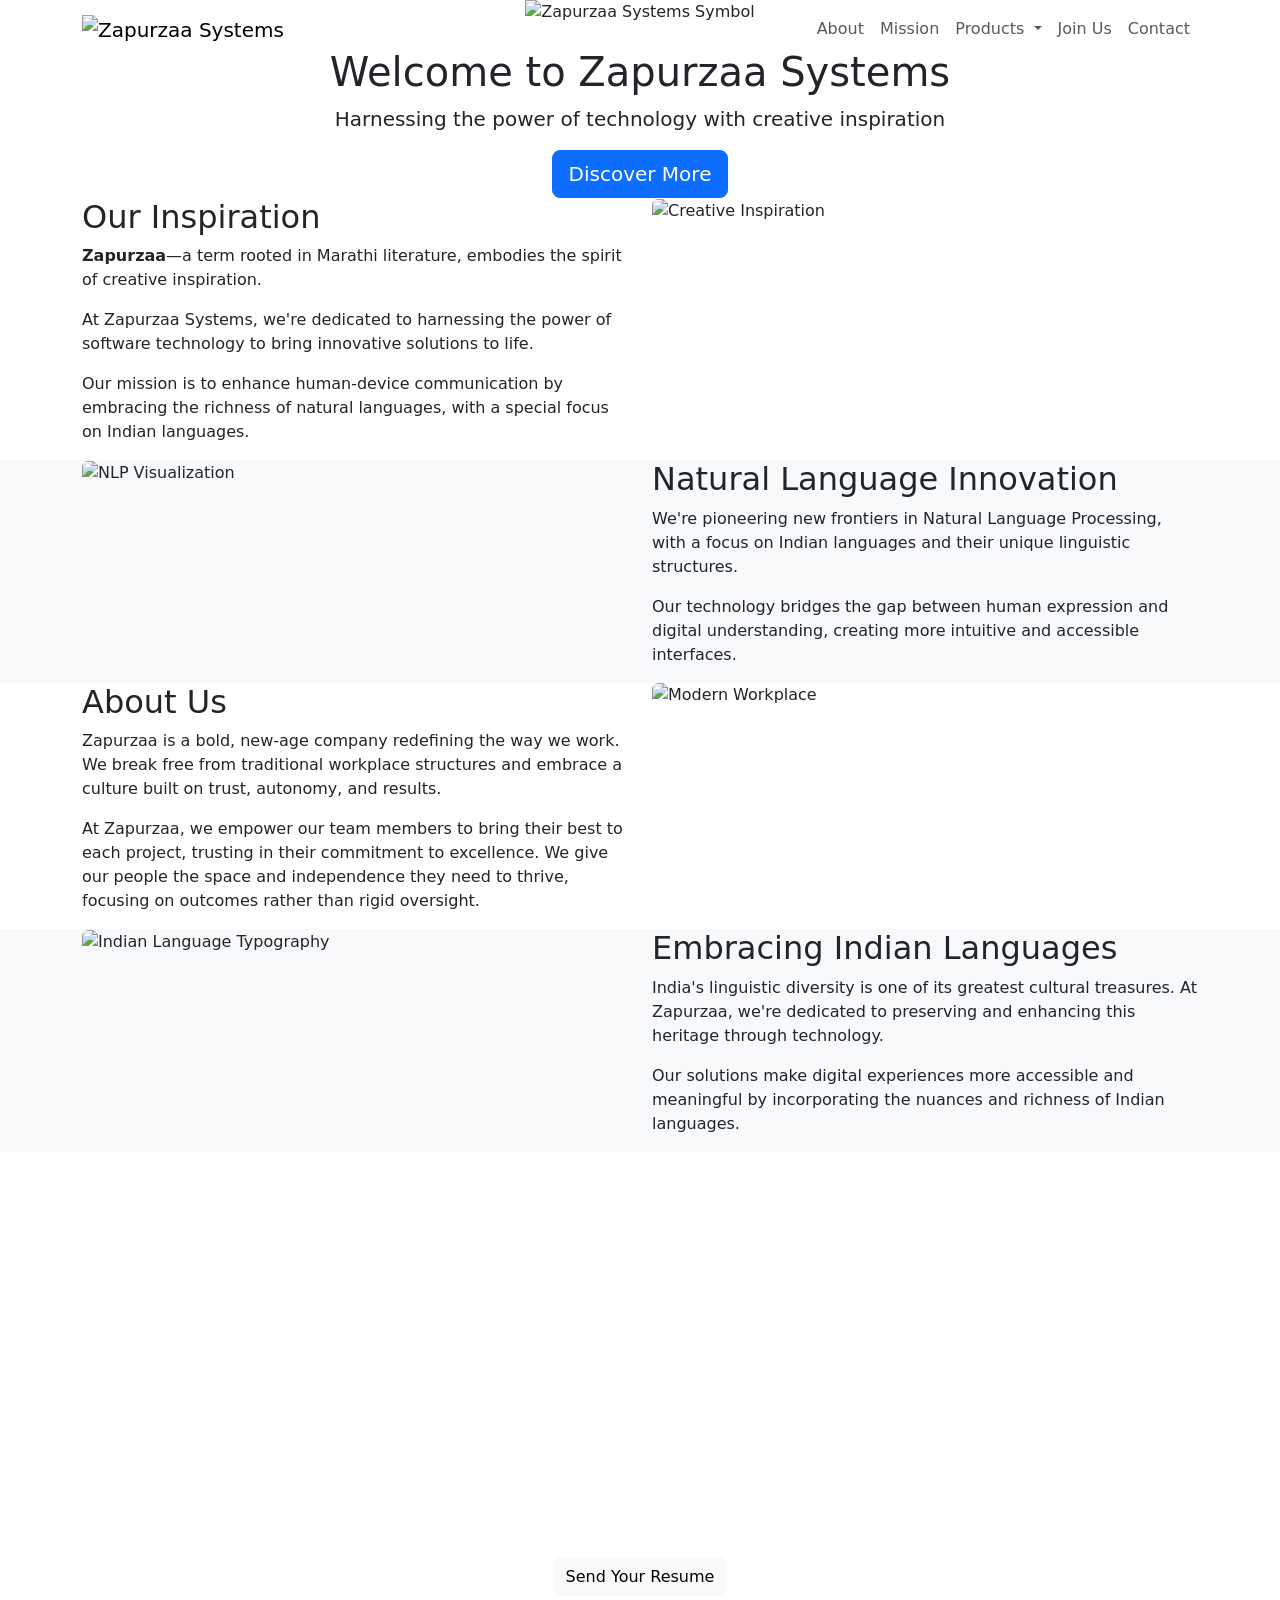
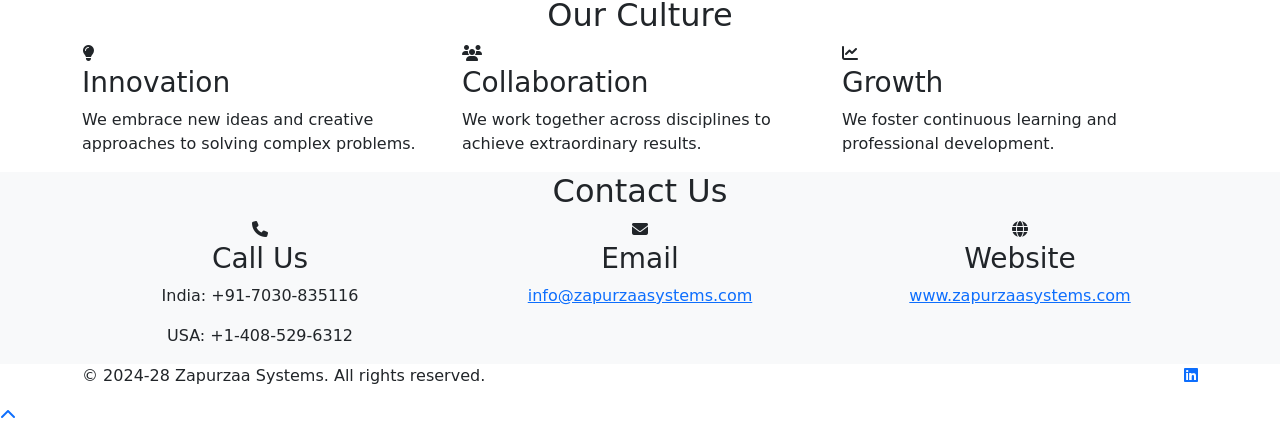
==== ionos-static/index.html @ bf0037e6 "Add Ionos static site: ionos-static/index.html" ====
<!DOCTYPE html>
<html lang="en">
<head>
    <meta charset="UTF-8">
    <meta name="viewport" content="width=device-width, initial-scale=1.0">
    
    <!-- Primary Meta Tags -->
    <title>Zapurzaa Systems | Creative Innovation in NLP and Indian Languages</title>
    <meta name="title" content="Zapurzaa Systems | Creative Innovation in NLP and Indian Languages">
    <meta name="description" content="Zapurzaa Systems harnesses the power of technology with creative inspiration, focusing on Natural Language Processing and Indian languages to enhance human-device communication.">
    <meta name="keywords" content="Zapurzaa, Natural Language Processing, NLP, Indian languages, technology innovation, software development, language technology">
    <meta name="author" content="Zapurzaa Systems">
    <meta name="robots" content="index, follow">
    
    <!-- Open Graph / Facebook -->
    <meta property="og:type" content="website">
    <meta property="og:url" content="https://www.zapurzaasystems.com/">
    <meta property="og:title" content="Zapurzaa Systems | Creative Innovation in NLP">
    <meta property="og:description" content="Pioneering Natural Language Processing solutions with a focus on Indian languages and their unique linguistic structures.">
    <meta property="og:image" content="https://www.zapurzaasystems.com/static/images/zspl-logo-full.png">
    
    <!-- Twitter -->
    <meta property="twitter:card" content="summary_large_image">
    <meta property="twitter:url" content="https://www.zapurzaasystems.com/">
    <meta property="twitter:title" content="Zapurzaa Systems | Creative Innovation in NLP">
    <meta property="twitter:description" content="Pioneering Natural Language Processing solutions with a focus on Indian languages and their unique linguistic structures.">
    <meta property="twitter:image" content="https://www.zapurzaasystems.com/static/images/zspl-logo-full.png">
    
    <!-- Canonical URL -->
    <link rel="canonical" href="https://www.zapurzaasystems.com/">
    
    <!-- Favicon -->
    <link rel="icon" type="image/x-icon" href="static/favicon/favicon.ico">
    <link rel="icon" type="image/png" sizes="16x16" href="static/favicon/favicon-16x16.png">
    <link rel="icon" type="image/png" sizes="32x32" href="static/favicon/favicon-32x32.png">
    <link rel="icon" type="image/png" sizes="96x96" href="static/favicon/favicon-96x96.png">
    <link rel="icon" type="image/png" sizes="192x192" href="static/favicon/favicon-192x192.png">
    <link rel="apple-touch-icon" sizes="180x180" href="static/favicon/apple-touch-icon.png">
    
    <!-- Bootstrap CSS -->
    <link href="https://cdn.jsdelivr.net/npm/bootstrap@5.3.0/dist/css/bootstrap.min.css" rel="stylesheet">
    <!-- Font Awesome Icons -->
    <link href="https://cdnjs.cloudflare.com/ajax/libs/font-awesome/6.4.0/css/all.min.css" rel="stylesheet">
    <!-- Google Fonts -->
    <link href="https://fonts.googleapis.com/css2?family=Poppins:wght@300;400;600;700&family=Playfair+Display:wght@400;700&display=swap" rel="stylesheet">
    <!-- Custom CSS -->
    <link rel="stylesheet" href="static/styles.css">
</head>
<body>
    <!-- Navigation -->
    <nav class="navbar navbar-expand-lg fixed-top" id="mainNav">
        <div class="container">
            <a class="navbar-brand" href="#page-top">
                <img src="static/images/zspl-logo-text.png" alt="Zapurzaa Systems" class="logo-image">
            </a>
            <button class="navbar-toggler" type="button" data-bs-toggle="collapse" data-bs-target="#navbarResponsive" 
                    aria-controls="navbarResponsive" aria-expanded="false" aria-label="Toggle navigation">
                <i class="fas fa-bars"></i>
            </button>
            <div class="collapse navbar-collapse" id="navbarResponsive">
                <ul class="navbar-nav ms-auto">
                    <li class="nav-item"><a class="nav-link" href="#about">About</a></li>
                    <li class="nav-item"><a class="nav-link" href="#mission">Mission</a></li>
                    <li class="nav-item dropdown">
                        <a class="nav-link dropdown-toggle" href="#" id="productsDropdown" role="button" data-bs-toggle="dropdown" aria-expanded="false">
                            Products
                        </a>
                        <ul class="dropdown-menu" aria-labelledby="productsDropdown">
                            <li><a class="dropdown-item" href="https://www.enabeloapps.com" target="_blank">Enabelo Apps</a></li>
                        </ul>
                    </li>
                    <li class="nav-item"><a class="nav-link" href="#careers">Join Us</a></li>
                    <li class="nav-item"><a class="nav-link" href="#contact">Contact</a></li>
                </ul>
            </div>
        </div>
    </nav>

    <!-- Hero Section -->
    <header class="hero-section" id="page-top">
        <div class="overlay"></div>
        <div class="container">
            <div class="row align-items-center">
                <div class="col-lg-8 mx-auto text-center">
                    <img src="static/images/zspl-logo-symbol.png" alt="Zapurzaa Systems Symbol" class="hero-logo mb-4" width="150">
                    <h1 class="animate-heading">Welcome to <span>Zapurzaa Systems</span></h1>
                    <div class="separator"></div>
                    <p class="lead">Harnessing the power of technology with creative inspiration</p>
                    <a href="#about" class="btn btn-primary btn-lg">Discover More</a>
                </div>
            </div>
        </div>
    </header>
    
    <!-- Breadcrumb Navigation (hidden visually but available for SEO and screen readers) -->
    <nav aria-label="breadcrumb" class="d-none">
        <ol class="breadcrumb" itemscope itemtype="https://schema.org/BreadcrumbList">
            <li class="breadcrumb-item active" itemprop="itemListElement" itemscope itemtype="https://schema.org/ListItem">
                <a href="/" itemprop="item"><span itemprop="name">Home</span></a>
                <meta itemprop="position" content="1" />
            </li>
        </ol>
    </nav>

    <!-- Mission Section -->
    <section class="page-section" id="mission">
        <div class="container">
            <div class="row">
                <div class="col-lg-6 order-lg-2">
                    <div class="image-container">
                        <img src="static/images/zspl-1-inspiration-copper.jpg" alt="Creative Inspiration" class="img-fluid rounded">
                    </div>
                </div>
                <div class="col-lg-6 order-lg-1 my-auto">
                    <div class="section-heading">
                        <h2 id="inspiration-heading">Our Inspiration</h2>
                        <div class="separator"></div>
                    </div>
                    <div class="content-box">
                        <p><strong>Zapurzaa</strong>—a term rooted in Marathi literature, embodies the spirit of creative inspiration.</p>
                        <p>At Zapurzaa Systems, we're dedicated to harnessing the power of software technology to bring innovative solutions to life.</p>
                        <p>Our mission is to enhance human-device communication by embracing the richness of natural languages, with a special focus on Indian languages.</p>
                    </div>
                </div>
            </div>
        </div>
    </section>

    <!-- NLP Section -->
    <section class="page-section bg-light">
        <div class="container">
            <div class="row">
                <div class="col-lg-6">
                    <div class="image-container">
                        <img src="static/images/zspl-2-nlp-light.jpg" alt="NLP Visualization" class="img-fluid rounded">
                    </div>
                </div>
                <div class="col-lg-6 my-auto">
                    <div class="section-heading">
                        <h2 id="nlp-heading">Natural Language Innovation</h2>
                        <div class="separator"></div>
                    </div>
                    <div class="content-box">
                        <p>We're pioneering new frontiers in Natural Language Processing, with a focus on Indian languages and their unique linguistic structures.</p>
                        <p>Our technology bridges the gap between human expression and digital understanding, creating more intuitive and accessible interfaces.</p>
                    </div>
                </div>
            </div>
        </div>
    </section>

    <!-- About Section -->
    <section class="page-section" id="about">
        <div class="container">
            <div class="row">
                <div class="col-lg-6 order-lg-2">
                    <div class="image-container">
                        <img src="https://images.unsplash.com/photo-1557804506-669a67965ba0" alt="Modern Workplace" class="img-fluid rounded">
                    </div>
                </div>
                <div class="col-lg-6 order-lg-1 my-auto">
                    <div class="section-heading">
                        <h2 id="about-us-heading">About Us</h2>
                        <div class="separator"></div>
                    </div>
                    <div class="content-box">
                        <p>Zapurzaa is a bold, new-age company redefining the way we work. We break free from traditional workplace structures and embrace a culture built on trust, autonomy, and results.</p>
                        <p>At Zapurzaa, we empower our team members to bring their best to each project, trusting in their commitment to excellence. We give our people the space and independence they need to thrive, focusing on outcomes rather than rigid oversight.</p>
                    </div>
                </div>
            </div>
        </div>
    </section>

    <!-- Indian Languages Section -->
    <section class="page-section bg-light">
        <div class="container">
            <div class="row">
                <div class="col-lg-6">
                    <div class="image-container">
                        <img src="static/images/zspl-3-indian-languages.jpg" alt="Indian Language Typography" class="img-fluid rounded">
                    </div>
                </div>
                <div class="col-lg-6 my-auto">
                    <div class="section-heading">
                        <h2 id="indian-languages-heading">Embracing Indian Languages</h2>
                        <div class="separator"></div>
                    </div>
                    <div class="content-box">
                        <p>India's linguistic diversity is one of its greatest cultural treasures. At Zapurzaa, we're dedicated to preserving and enhancing this heritage through technology.</p>
                        <p>Our solutions make digital experiences more accessible and meaningful by incorporating the nuances and richness of Indian languages.</p>
                    </div>
                </div>
            </div>
        </div>
    </section>

    <!-- Join Us Section -->
    <section class="page-section bg-copper-gradient text-white" id="careers">
        <div class="container">
            <div class="row">
                <div class="col-lg-8 mx-auto text-center">
                    <div class="section-heading">
                        <h2 id="careers-heading">Join Our Team</h2>
                        <div class="separator light"></div>
                    </div>
                    <p class="mb-4" style="color: var(--secondary-color);">We're currently developing several exciting projects based on Natural Language Processing (NLP), set to launch early next year.</p>
                    <p class="mb-4" style="color: var(--secondary-color);">To augment our team, we're seeking exceptional interns with a strong interest in cutting-edge technology and a passion for continuous learning. If you're ready to be part of something innovative, we'd love to hear from you!</p>
                    <p class="mb-5" style="color: var(--secondary-color);">We don't require a formal degree or a specific educational background, but you must be proficient in Python, NodeJS, and React. Familiarity with GCP and relational or No-SQL databases is required. Hands-on experience in Vibe coding will be a big plus. Additionally, if you're skilled in modern software development practices and passionate about building impactful products, we'd love to connect. At Zapurzaa, it's your talent, drive, and commitment to innovation that matters most.</p>
                    <a href="mailto:info@zapurzaasystems.com" class="btn btn-light btn-xl">Send Your Resume</a>
                </div>
            </div>
        </div>
    </section>

    <!-- Workplace Culture Section -->
    <section class="page-section">
        <div class="container">
            <div class="row">
                <div class="col-lg-12 text-center">
                    <div class="section-heading">
                        <h2 id="culture-heading">Our Culture</h2>
                        <div class="separator"></div>
                    </div>
                </div>
            </div>
            <div class="row">
                <div class="col-md-4">
                    <div class="culture-card">
                        <div class="icon">
                            <i class="fas fa-lightbulb"></i>
                        </div>
                        <h3>Innovation</h3>
                        <p>We embrace new ideas and creative approaches to solving complex problems.</p>
                    </div>
                </div>
                <div class="col-md-4">
                    <div class="culture-card">
                        <div class="icon">
                            <i class="fas fa-users"></i>
                        </div>
                        <h3>Collaboration</h3>
                        <p>We work together across disciplines to achieve extraordinary results.</p>
                    </div>
                </div>
                <div class="col-md-4">
                    <div class="culture-card">
                        <div class="icon">
                            <i class="fas fa-chart-line"></i>
                        </div>
                        <h3>Growth</h3>
                        <p>We foster continuous learning and professional development.</p>
                    </div>
                </div>
            </div>
        </div>
    </section>

    <!-- Contact Section -->
    <section class="page-section bg-light" id="contact">
        <div class="container">
            <div class="row">
                <div class="col-lg-8 mx-auto text-center">
                    <div class="section-heading">
                        <h2 id="contact-heading">Contact Us</h2>
                        <div class="separator"></div>
                    </div>
                </div>
            </div>
            <div class="row">
                <div class="col-md-4 text-center">
                    <div class="contact-item">
                        <div class="icon">
                            <i class="fas fa-phone"></i>
                        </div>
                        <h3>Call Us</h3>
                        <p>India: +91-7030-835116</p>
                        <p>USA: +1-408-529-6312</p>
                    </div>
                </div>
                <div class="col-md-4 text-center">
                    <div class="contact-item">
                        <div class="icon">
                            <i class="fas fa-envelope"></i>
                        </div>
                        <h3>Email</h3>
                        <p><a href="mailto:info@zapurzaasystems.com">info@zapurzaasystems.com</a></p>
                    </div>
                </div>
                <div class="col-md-4 text-center">
                    <div class="contact-item">
                        <div class="icon">
                            <i class="fas fa-globe"></i>
                        </div>
                        <h3>Website</h3>
                        <p><a href="http://www.zapurzaasystems.com" target="_blank">www.zapurzaasystems.com</a></p>
                    </div>
                </div>
            </div>
        </div>
    </section>

    <!-- Footer -->
    <footer>
        <div class="container">
            <div class="row">
                <div class="col-md-6">
                    <p>&copy; 2024-28 Zapurzaa Systems. All rights reserved.</p>
                </div>
                <div class="col-md-6 text-md-end">
                    <div class="social-icons">
                        <a href="https://www.linkedin.com/company/zapurzaasystems" target="_blank"><i class="fab fa-linkedin"></i></a>
                    </div>
                </div>
            </div>
        </div>
    </footer>

    <!-- Back to top button -->
    <a href="#page-top" class="back-to-top"><i class="fas fa-chevron-up"></i></a>

    <!-- Bootstrap JS Bundle with Popper -->
    <script src="https://cdn.jsdelivr.net/npm/bootstrap@5.3.0/dist/js/bootstrap.bundle.min.js"></script>
    <!-- Custom JS -->
    <script src="static/script.js"></script>
    
    <!-- Additional SEO Links (hidden from view) -->
    <div class="d-none">
        <p>
            <a href="sitemap.xml">Sitemap</a> |
            <a href="robots.txt">Robots.txt</a> |
            <a href="#about">About Zapurzaa Systems</a> |
            <a href="#mission">Our Mission</a> |
            <a href="https://www.enabeloapps.com" rel="noopener">Products - Enabelo Apps</a> |
            <a href="#careers">Join Our Team</a> |
            <a href="#contact">Contact Zapurzaa Systems</a>
        </p>
    </div>
    
    <!-- Structured Data / JSON-LD -->
    <script type="application/ld+json">
    {
        "@context": "https://schema.org",
        "@type": "Organization",
        "name": "Zapurzaa Systems",
        "url": "https://www.zapurzaasystems.com/",
        "logo": "https://www.zapurzaasystems.com/static/images/zspl-logo-full.png",
        "description": "Zapurzaa Systems harnesses the power of technology with creative inspiration, focusing on Natural Language Processing and Indian languages to enhance human-device communication.",
        "address": {
            "@type": "PostalAddress",
            "addressCountry": "India"
        },
        "contactPoint": [
            {
                "@type": "ContactPoint",
                "telephone": "+91-7030-835116",
                "contactType": "customer service",
                "areaServed": "India"
            },
            {
                "@type": "ContactPoint",
                "telephone": "+1-408-529-6312",
                "contactType": "customer service",
                "areaServed": "US"
            }
        ],
        "sameAs": [
            "https://www.linkedin.com/company/zapurzaasystems"
        ],
        "hasOfferCatalog": {
            "@type": "OfferCatalog",
            "name": "Zapurzaa Systems Products",
            "itemListElement": [
                {
                    "@type": "Offer",
                    "itemOffered": {
                        "@type": "SoftwareApplication",
                        "name": "Enabelo Apps",
                        "url": "https://www.enabeloapps.com"
                    }
                }
            ]
        }
    }
    </script>
    
    <!-- Local Business Structured Data -->
    <script type="application/ld+json">
    {
        "@context": "https://schema.org",
        "@type": "LocalBusiness",
        "name": "Zapurzaa Systems",
        "image": "https://www.zapurzaasystems.com/static/images/zspl-logo-full.png",
        "priceRange": "$$",
        "description": "A technology company specializing in Natural Language Processing and Indian languages.",
        "telephone": "+91-7030-835116",
        "email": "info@zapurzaasystems.com",
        "url": "https://www.zapurzaasystems.com/",
        "openingHours": "Mo-Fr 09:00-18:00"
    }
    </script>
    
    <!-- Article Structured Data -->
    <script type="application/ld+json">
    {
        "@context": "https://schema.org",
        "@type": "Article",
        "headline": "Zapurzaa Systems - Creative Innovation in NLP and Indian Languages",
        "description": "Zapurzaa Systems harnesses the power of technology with creative inspiration, focusing on Natural Language Processing and Indian languages.",
        "image": "https://www.zapurzaasystems.com/static/images/zspl-logo-full.png",
        "author": {
            "@type": "Organization",
            "name": "Zapurzaa Systems",
            "url": "https://www.zapurzaasystems.com/"
        },
        "publisher": {
            "@type": "Organization",
            "name": "Zapurzaa Systems",
            "logo": {
                "@type": "ImageObject",
                "url": "https://www.zapurzaasystems.com/static/images/zspl-logo-full.png"
            }
        },
        "datePublished": "2025-04-17",
        "dateModified": "2025-04-17",
        "mainEntityOfPage": {
            "@type": "WebPage",
            "@id": "https://www.zapurzaasystems.com/"
        }
    }
    </script>
</body>
</html>
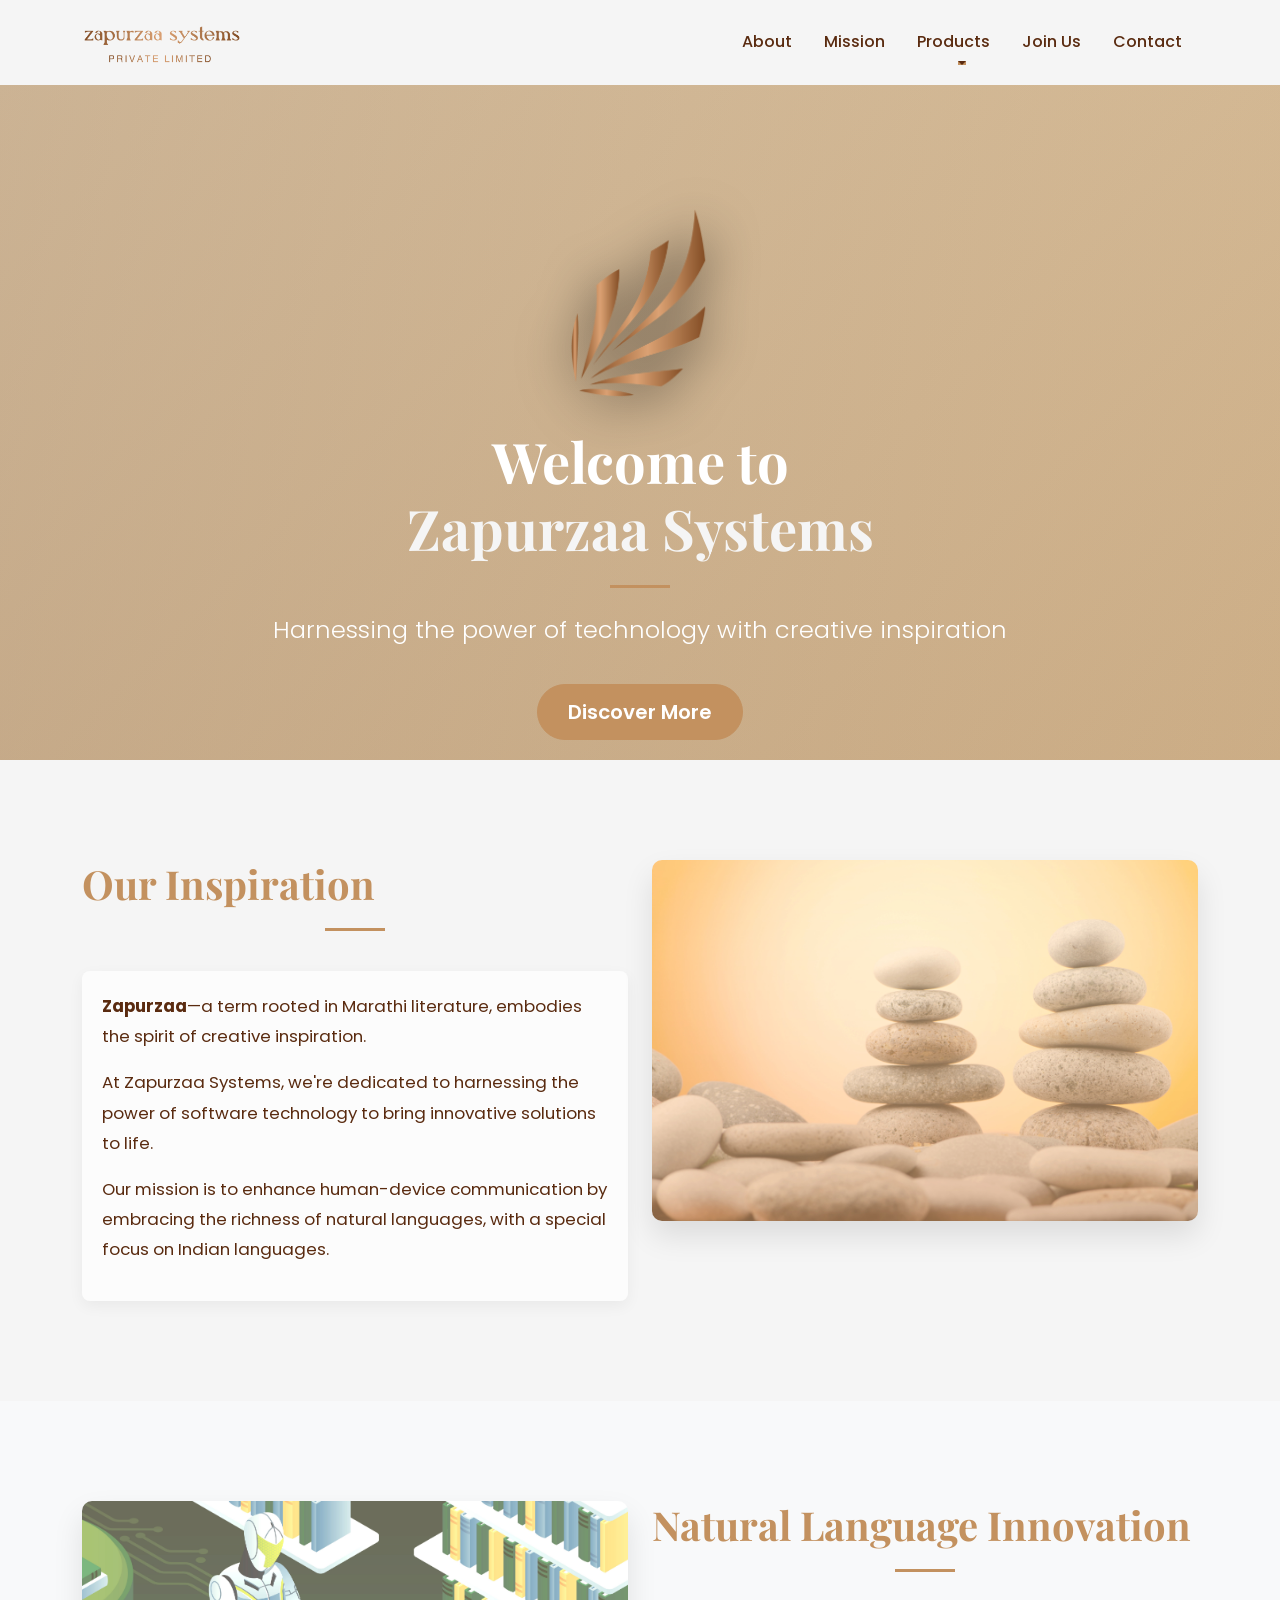
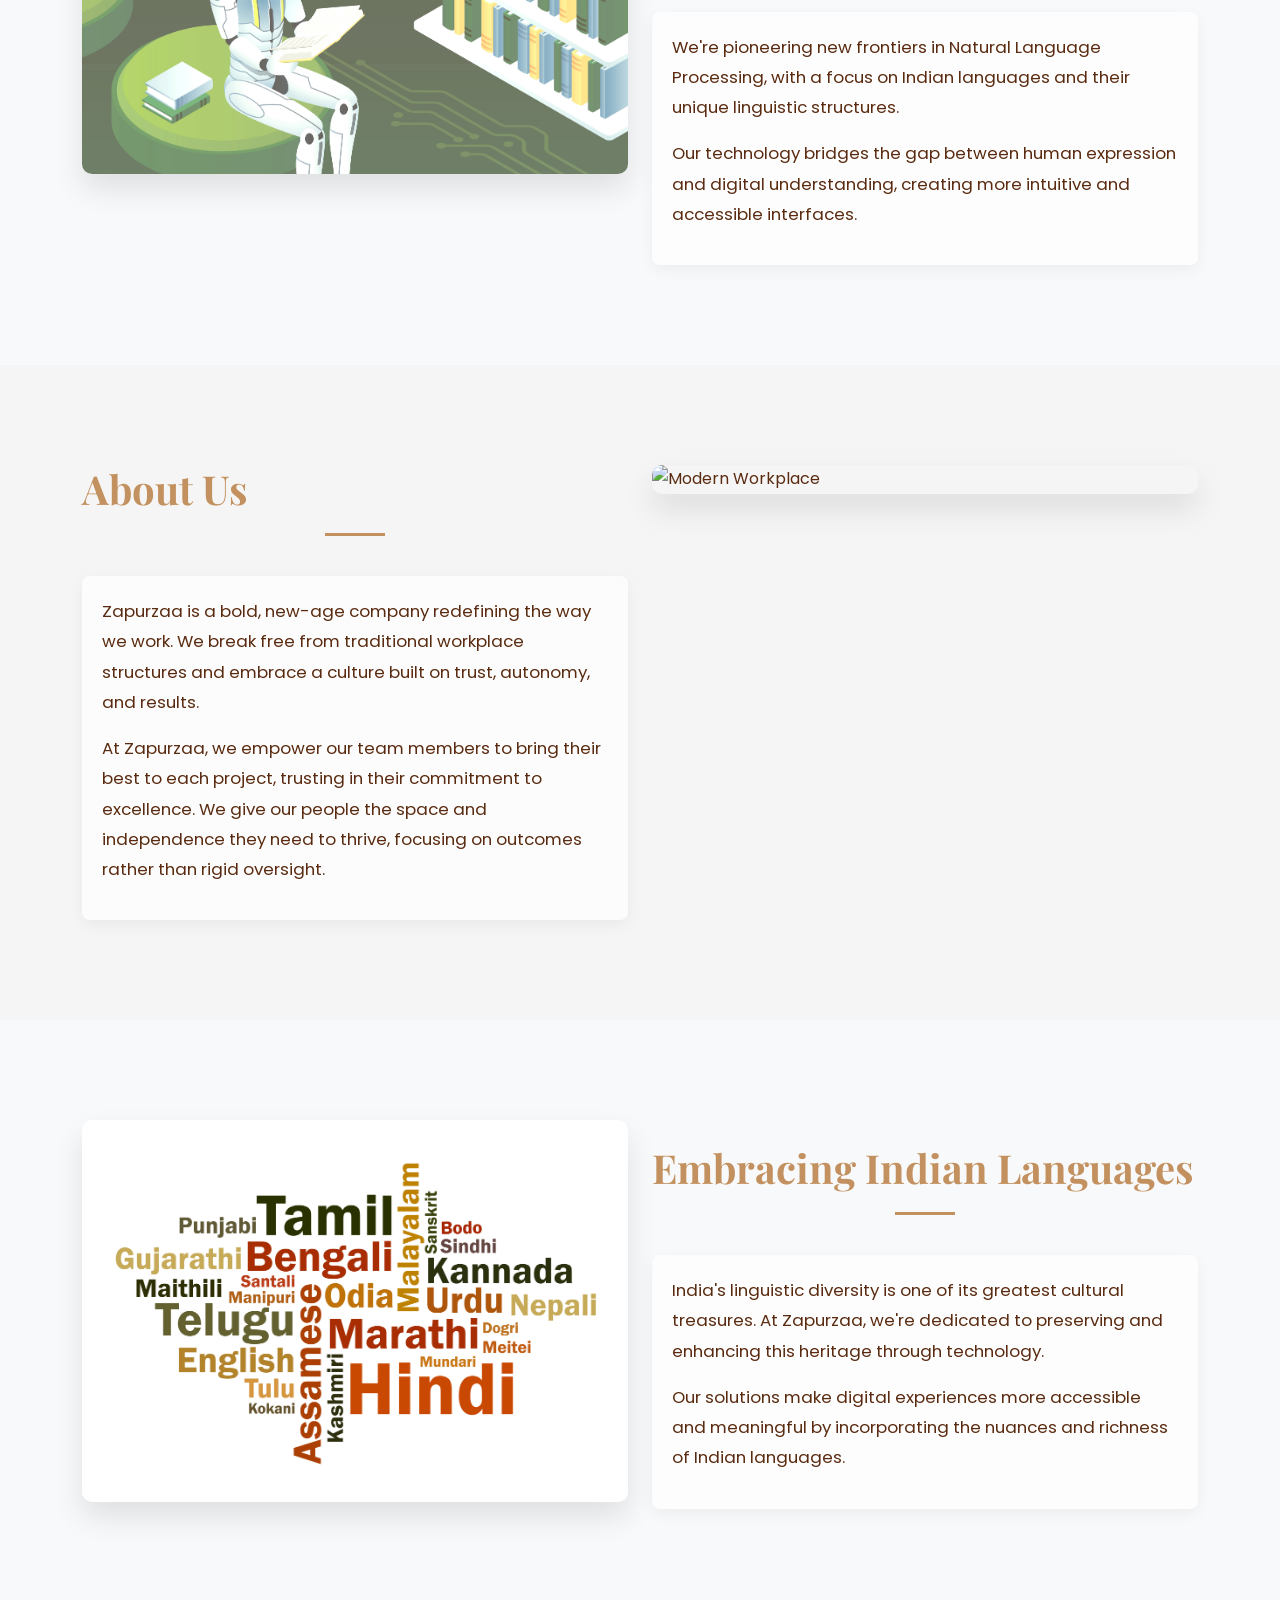
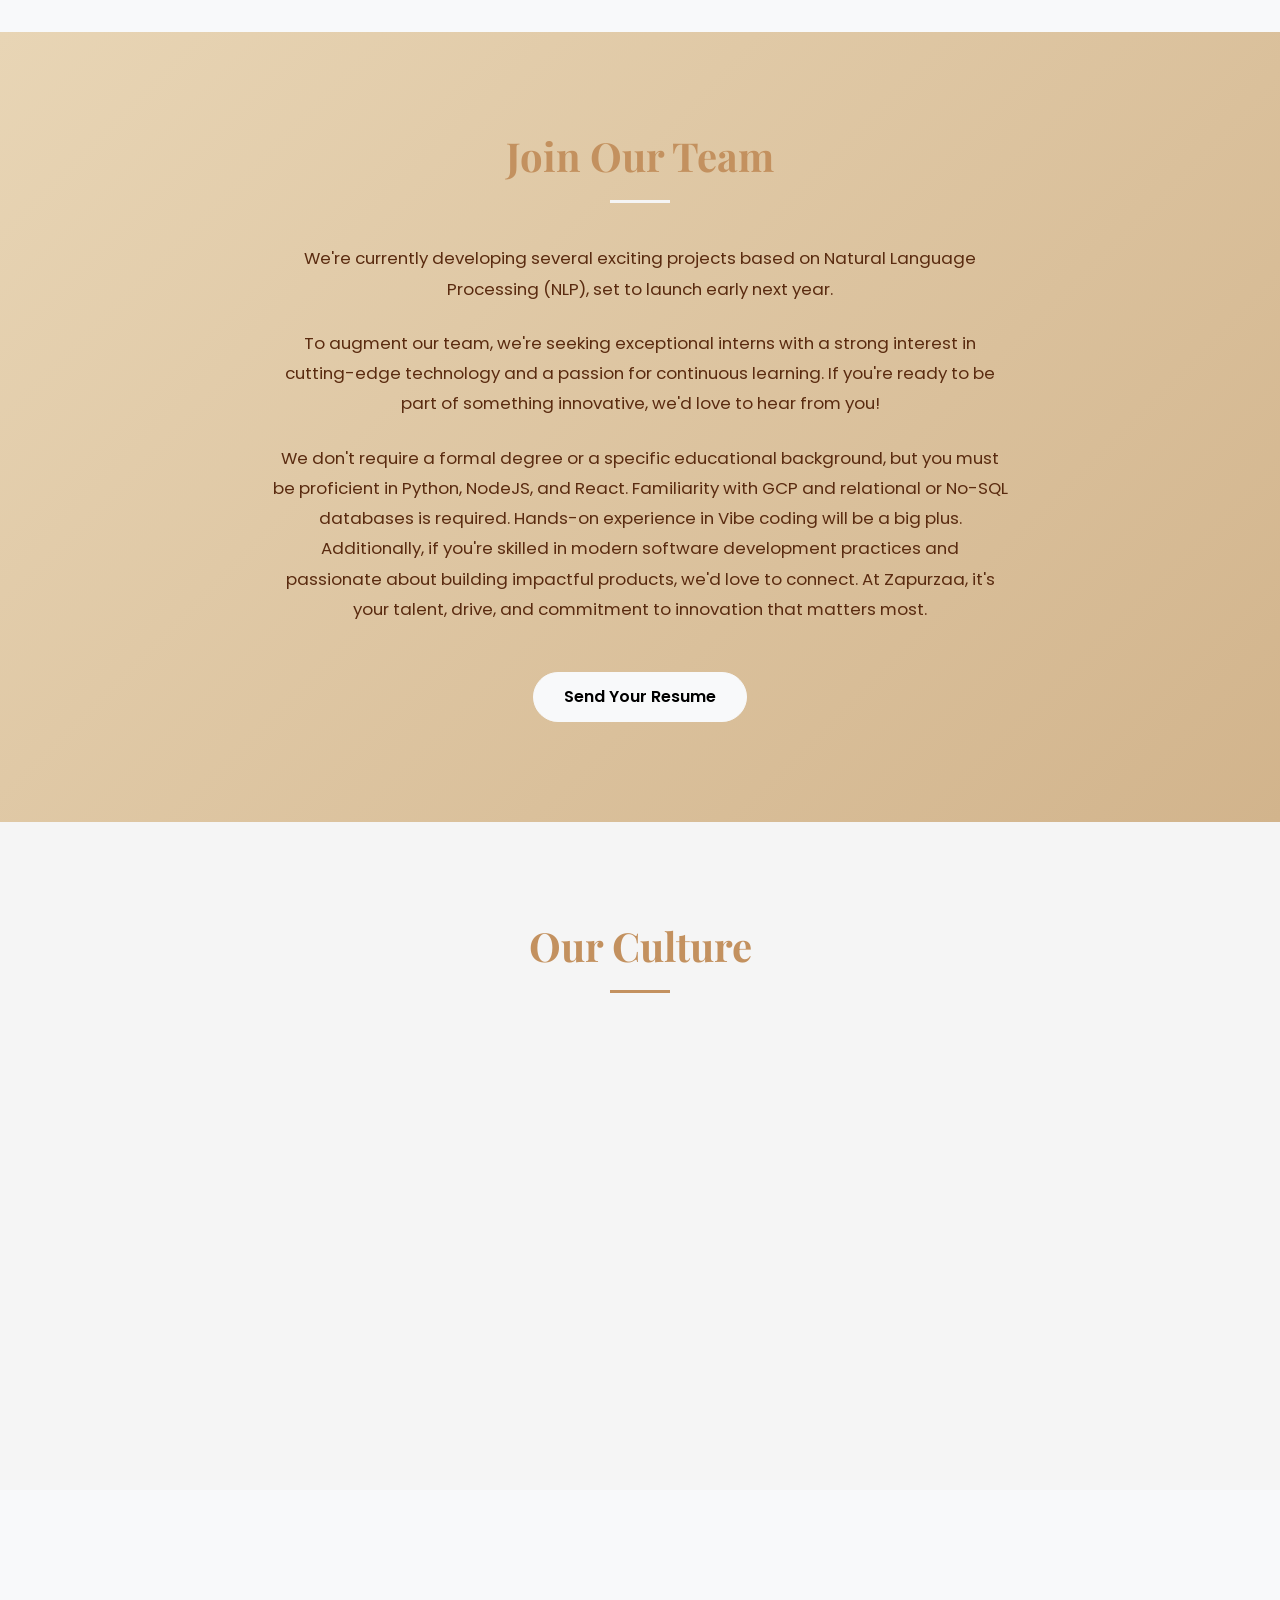
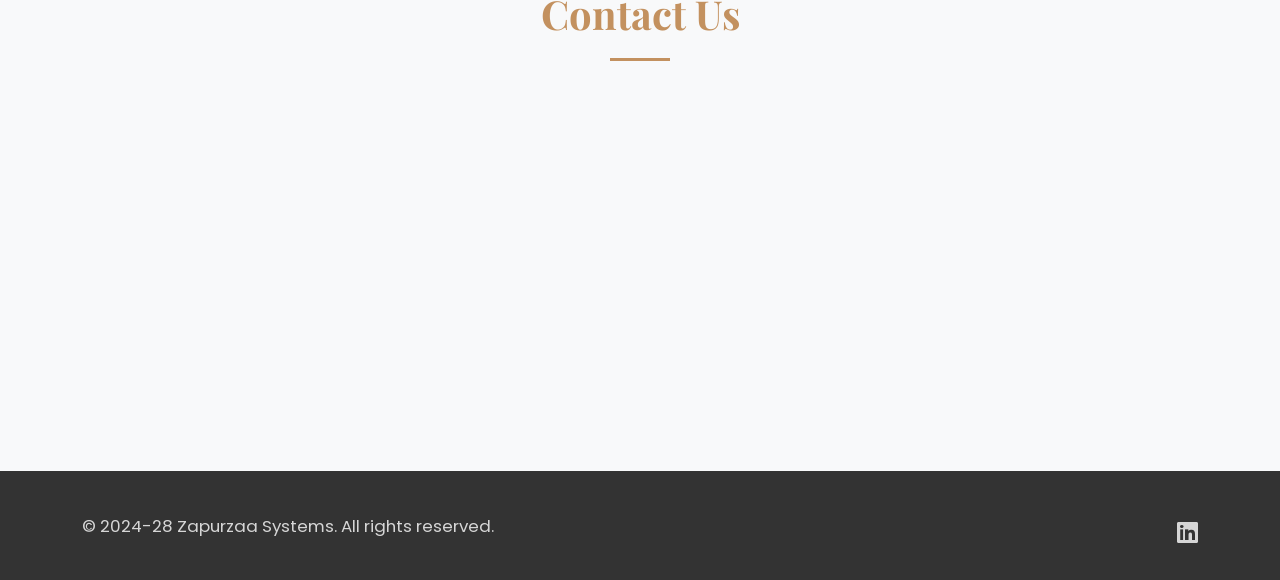
==== commit 3bb9ac30: "Add Google Analytics (G-HFE3MM62T5) to ionos-static/index.html" ====
--- a/ionos-static/index.html
+++ b/ionos-static/index.html
@@ -3,6 +3,15 @@
 <head>
     <meta charset="UTF-8">
     <meta name="viewport" content="width=device-width, initial-scale=1.0">
+
+    <!-- Google Analytics -->
+    <script async src="https://www.googletagmanager.com/gtag/js?id=G-HFE3MM62T5"></script>
+    <script>
+      window.dataLayer = window.dataLayer || [];
+      function gtag(){dataLayer.push(arguments);}
+      gtag('js', new Date());
+      gtag('config', 'G-HFE3MM62T5');
+    </script>
     
     <!-- Primary Meta Tags -->
     <title>Zapurzaa Systems | Creative Innovation in NLP and Indian Languages</title>
--- a/ionos-static/static/styles.css
+++ b/ionos-static/static/styles.css
@@ -0,0 +1,466 @@
+/*
+* Zapurzaa Systems - Modern Responsive Website
+* Custom Stylesheet
+*/
+
+/* ==== BASE STYLES ==== */
+:root {
+    --primary-color: #C3915F; /* Copper/bronze from actual logo */
+    --secondary-color: #5A2B10; /* Darker brown from original HTML */
+    --light-color: #F5F5F5;
+    --dark-color: #333333;
+    --accent-color: #D2691E; /* From original HTML */
+    --transition-speed: 0.3s;
+}
+
+html {
+    scroll-behavior: smooth;
+}
+
+body {
+    font-family: 'Poppins', Arial, sans-serif;
+    color: var(--secondary-color);
+    background-color: var(--light-color);
+    line-height: 1.8;
+    overflow-x: hidden;
+}
+
+h1, h2, h3, h4, h5, h6 {
+    font-family: 'Playfair Display', serif;
+    color: var(--primary-color);
+    font-weight: 700;
+}
+
+p {
+    font-size: 1.05rem;
+}
+
+a {
+    color: var(--primary-color);
+    text-decoration: none;
+    transition: all var(--transition-speed) ease;
+}
+
+a:hover {
+    color: var(--secondary-color);
+}
+
+.btn {
+    border-radius: 50px;
+    padding: 12px 30px;
+    font-weight: 600;
+    transition: all var(--transition-speed) ease;
+}
+
+.btn-primary {
+    background-color: var(--primary-color);
+    border-color: var(--primary-color);
+}
+
+.btn-primary:hover {
+    background-color: var(--secondary-color);
+    border-color: var(--secondary-color);
+    transform: translateY(-3px);
+    box-shadow: 0 10px 20px rgba(0, 0, 0, 0.1);
+}
+
+.separator {
+    height: 3px;
+    width: 60px;
+    background-color: var(--primary-color);
+    margin: 20px auto;
+    display: block;
+}
+
+.separator.light {
+    background-color: var(--light-color);
+}
+
+/* ==== NAVIGATION ==== */
+#mainNav {
+    padding-top: 15px;
+    padding-bottom: 15px;
+    transition: all 0.3s ease;
+    background-color: transparent;
+    position: relative;
+    z-index: 1030; /* Higher z-index to ensure it's above the hero section */
+}
+
+#mainNav.scrolled {
+    background-color: rgba(255, 255, 255, 0.95);
+    box-shadow: 0 4px 10px rgba(0, 0, 0, 0.1);
+    padding-top: 8px;
+    padding-bottom: 8px;
+}
+
+#mainNav .navbar-brand {
+    font-family: 'Playfair Display', serif;
+    font-weight: 700;
+    color: var(--primary-color);
+    font-size: 1.5rem;
+}
+
+.logo-image {
+    height: 40px;
+    width: auto;
+}
+
+#mainNav .nav-link {
+    color: var(--secondary-color);
+    font-weight: 500;
+    padding: 0.5rem 1rem;
+    position: relative;
+}
+
+#mainNav .nav-link::after {
+    content: '';
+    position: absolute;
+    width: 0;
+    height: 2px;
+    bottom: 0;
+    left: 50%;
+    background-color: var(--primary-color);
+    transition: all 0.3s ease;
+}
+
+#mainNav .nav-link:hover::after {
+    width: 80%;
+    left: 10%;
+}
+
+/* Dropdown menu styles */
+#mainNav .dropdown-menu {
+    border-radius: 8px;
+    box-shadow: 0 5px 15px rgba(0,0,0,0.1);
+    border: none;
+    padding: 0.5rem 0;
+    margin-top: 0.5rem;
+    /* Reset the forced display */
+    display: none;
+    position: absolute;
+}
+
+#mainNav .dropdown-item {
+    padding: 0.5rem 1.5rem;
+    color: var(--secondary-color);
+    font-weight: 500;
+    transition: all 0.3s ease;
+}
+
+#mainNav .dropdown-item:hover {
+    background-color: rgba(195, 145, 95, 0.1);
+    color: var(--primary-color);
+}
+
+/* Ensure the dropdown toggle works properly */
+#mainNav .dropdown:hover .dropdown-menu {
+    display: block;
+}
+
+/* ==== HERO SECTION ==== */
+.hero-section {
+    height: 75vh;
+    min-height: 500px;
+    display: flex;
+    align-items: center;
+    position: relative;
+    background: linear-gradient(135deg, #E8D5B5, #D2B48C);
+    /* background-size property removed for gradient */
+    margin-bottom: 0;
+    padding-top: 100px;
+    z-index: 1; /* Lower z-index than the navbar */
+}
+
+.hero-section .overlay {
+    position: absolute;
+    width: 100%;
+    height: 100%;
+    top: 0;
+    left: 0;
+    background: linear-gradient(to right, rgba(90, 43, 16, 0.2), rgba(90, 43, 16, 0.05));
+}
+
+.hero-section .container {
+    position: relative;
+    z-index: 2;
+}
+
+.hero-section h1 {
+    color: #fff;
+    font-size: 3.5rem;
+    margin-bottom: 1.5rem;
+}
+
+.hero-section h1 span {
+    color: var(--light-color);
+    display: inline-block;
+}
+
+.hero-section .lead {
+    color: #fff;
+    font-size: 1.5rem;
+    margin-bottom: 2rem;
+}
+
+.hero-logo {
+    filter: drop-shadow(0 8px 25px rgba(0, 0, 0, 0.7));
+}
+
+.animate-heading {
+    opacity: 0;
+    transform: translateY(30px);
+    animation: fadeInUp 1s ease forwards 0.5s;
+}
+
+@keyframes fadeInUp {
+    to {
+        opacity: 1;
+        transform: translateY(0);
+    }
+}
+
+/* ==== PAGE SECTIONS ==== */
+.page-section {
+    padding: 100px 0;
+}
+
+.bg-light {
+    background-color: #f8f9fa;
+}
+
+.bg-primary {
+    background-color: var(--primary-color) !important;
+}
+
+.section-heading {
+    margin-bottom: 40px;
+}
+
+.section-heading h2 {
+    font-size: 2.5rem;
+    margin-bottom: 15px;
+}
+
+.image-container {
+    overflow: hidden;
+    border-radius: 10px;
+    box-shadow: 0 15px 30px rgba(0, 0, 0, 0.1);
+    transition: all 0.5s ease;
+    margin-bottom: 30px;
+}
+
+.image-container:hover {
+    transform: translateY(-10px);
+    box-shadow: 0 20px 40px rgba(0, 0, 0, 0.15);
+}
+
+.image-container img {
+    transition: transform 0.8s ease;
+    width: 100%;
+}
+
+.image-container:hover img {
+    transform: scale(1.05);
+}
+
+.content-box {
+    padding: 20px;
+    border-radius: 8px;
+    background-color: rgba(255, 255, 255, 0.7);
+    box-shadow: 0 5px 15px rgba(0, 0, 0, 0.05);
+}
+
+/* ==== CULTURE CARDS ==== */
+.culture-card {
+    background-color: #fff;
+    border-radius: 10px;
+    padding: 40px 20px;
+    margin-bottom: 30px;
+    text-align: center;
+    box-shadow: 0 10px 30px rgba(0, 0, 0, 0.08);
+    transition: all 0.3s ease;
+    height: 100%; /* Ensure all cards have the same height */
+    display: flex;
+    flex-direction: column;
+    justify-content: flex-start;
+}
+
+.culture-card:hover {
+    transform: translateY(-10px);
+    box-shadow: 0 15px 35px rgba(0, 0, 0, 0.1);
+}
+
+.culture-card .icon {
+    font-size: 2.5rem;
+    color: var(--primary-color);
+    margin-bottom: 20px;
+}
+
+.culture-card h3 {
+    margin-bottom: 15px;
+}
+
+/* ==== CONTACT SECTION ==== */
+.contact-item {
+    background-color: #fff;
+    border-radius: 10px;
+    padding: 30px 20px;
+    height: 100%;
+    box-shadow: 0 10px 30px rgba(0, 0, 0, 0.05);
+    transition: all 0.3s ease;
+}
+
+.contact-item:hover {
+    transform: translateY(-5px);
+    box-shadow: 0 15px 35px rgba(0, 0, 0, 0.1);
+}
+
+.contact-item .icon {
+    font-size: 2rem;
+    color: var(--primary-color);
+    margin-bottom: 20px;
+}
+
+.contact-item h3 {
+    margin-bottom: 15px;
+    font-size: 1.3rem;
+}
+
+/* ==== FOOTER ==== */
+footer {
+    background-color: #333;
+    color: #fff;
+    padding: 40px 0;
+}
+
+footer p {
+    margin-bottom: 0;
+    color: rgba(255, 255, 255, 0.8);
+}
+
+.social-icons a {
+    display: inline-block;
+    color: rgba(255, 255, 255, 0.8);
+    font-size: 1.5rem;
+    margin-left: 15px;
+    transition: all 0.3s ease;
+}
+
+.social-icons a:hover {
+    color: var(--primary-color);
+    transform: translateY(-3px);
+}
+
+/* Back to top button */
+.back-to-top {
+    position: fixed;
+    bottom: 20px;
+    right: 20px;
+    background-color: var(--primary-color);
+    color: #fff;
+    width: 45px;
+    height: 45px;
+    border-radius: 50%;
+    display: flex;
+    align-items: center;
+    justify-content: center;
+    opacity: 0;
+    visibility: hidden;
+    transition: all 0.3s ease;
+    z-index: 1000;
+}
+
+.back-to-top.active {
+    opacity: 1;
+    visibility: visible;
+}
+
+.back-to-top:hover {
+    background-color: var(--secondary-color);
+    color: #fff;
+    transform: translateY(-3px);
+}
+
+/* ==== RESPONSIVE STYLES ==== */
+@media (max-width: 991px) {
+    .hero-section h1 {
+        font-size: 2.5rem;
+    }
+    
+    .hero-section .lead {
+        font-size: 1.2rem;
+    }
+    
+    .page-section {
+        padding: 80px 0;
+    }
+    
+    .section-heading h2 {
+        font-size: 2rem;
+    }
+    
+    #mainNav {
+        background-color: rgba(255, 255, 255, 0.95);
+    }
+
+    #mainNav .navbar-toggler {
+        border: none;
+    }
+    
+    /* Dropdown menu adjustments for mobile */
+    #mainNav .dropdown-menu {
+        position: static !important; /* Override the absolute positioning for mobile */
+        transform: none !important;
+        border: none;
+        box-shadow: none;
+        background-color: transparent;
+        padding-left: 1.5rem;
+        width: 100%;
+    }
+    
+    #mainNav .dropdown-item {
+        color: var(--secondary-color);
+        padding: 0.5rem 1rem;
+    }
+    
+    #mainNav .dropdown-item:hover {
+        background-color: transparent;
+    }
+}
+
+@media (max-width: 767px) {
+    .hero-section {
+        min-height: 550px;
+    }
+    
+    .hero-section h1 {
+        font-size: 2rem;
+    }
+    
+    .page-section {
+        padding: 60px 0;
+    }
+    
+    .culture-card, .contact-item {
+        padding: 30px 15px;
+    }
+}
+
+@media (max-width: 575px) {
+    .hero-section h1 {
+        font-size: 1.8rem;
+    }
+    
+    .page-section {
+        padding: 50px 0;
+    }
+    
+    .btn {
+        padding: 10px 25px;
+    }
+}
+
+/* Custom background for Join Us section */
+.bg-copper-gradient {
+    background: linear-gradient(135deg, #E8D5B5, #D2B48C) !important;
+}
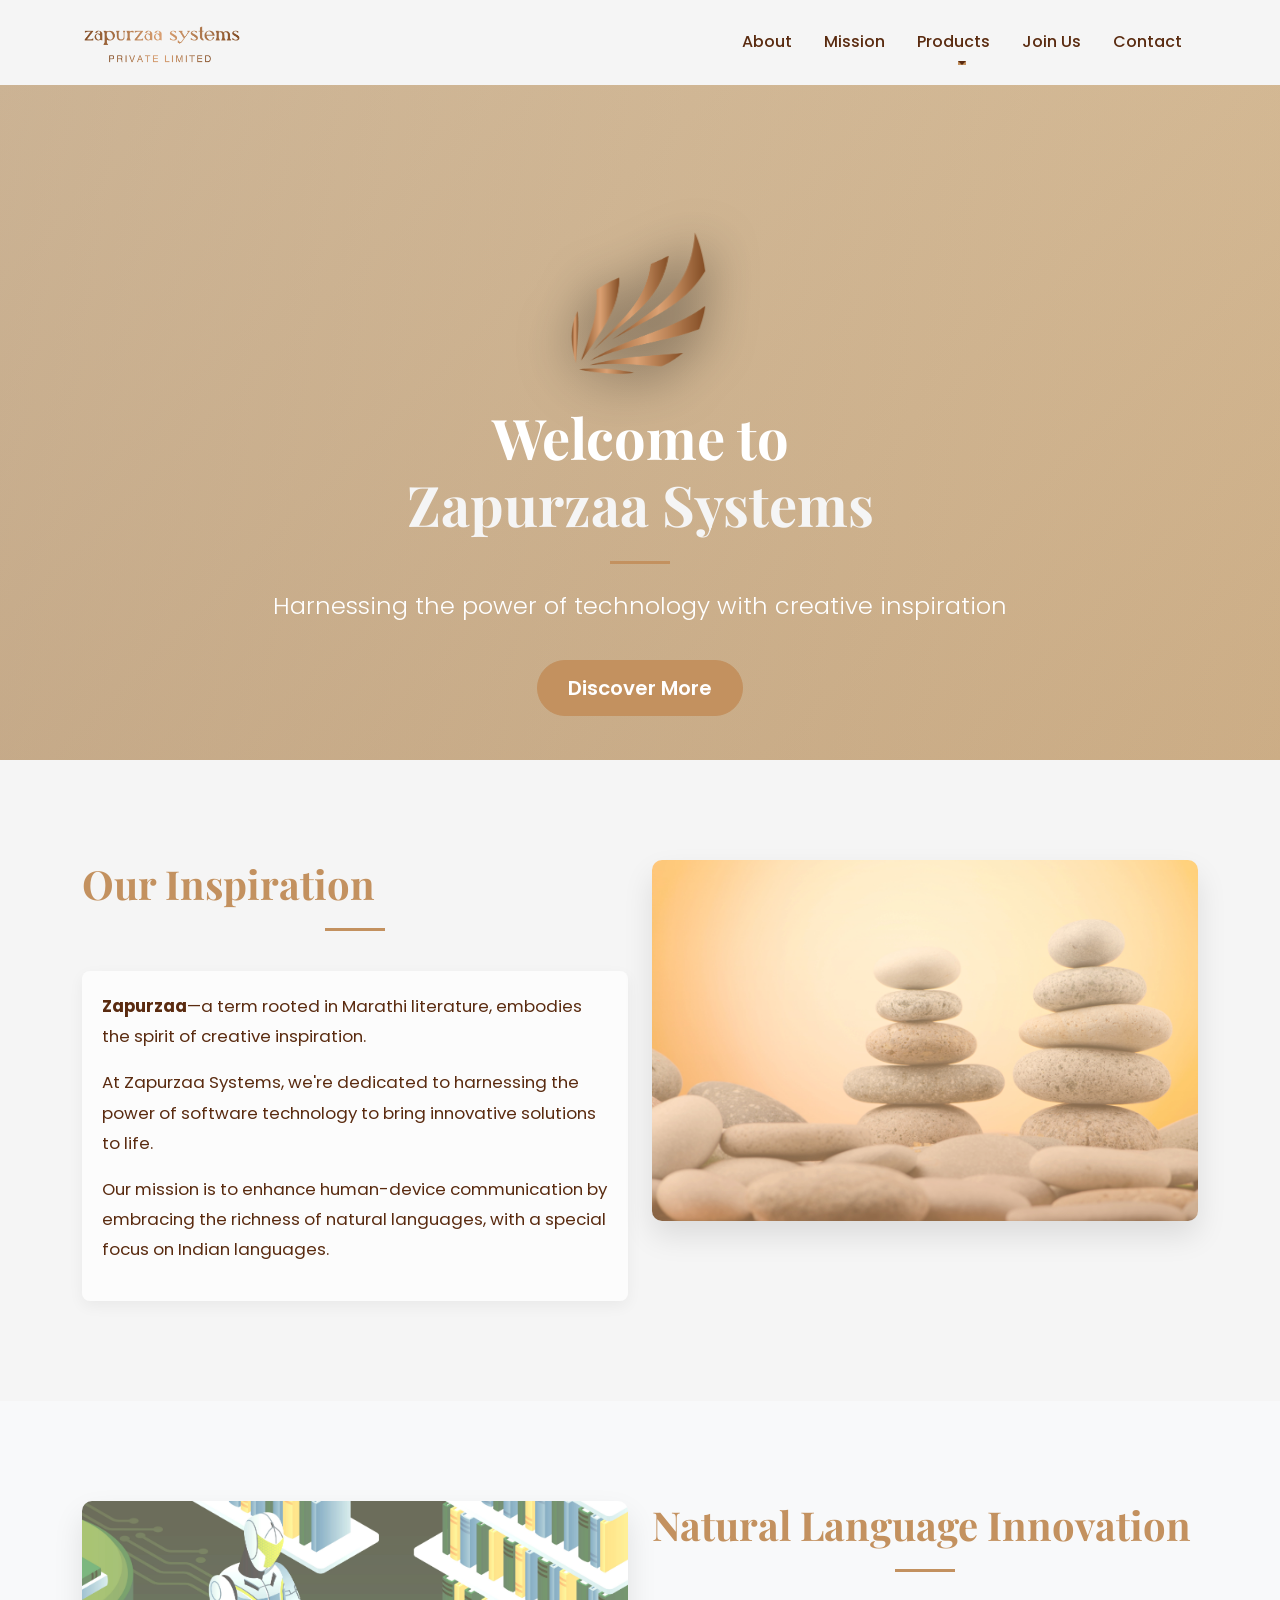
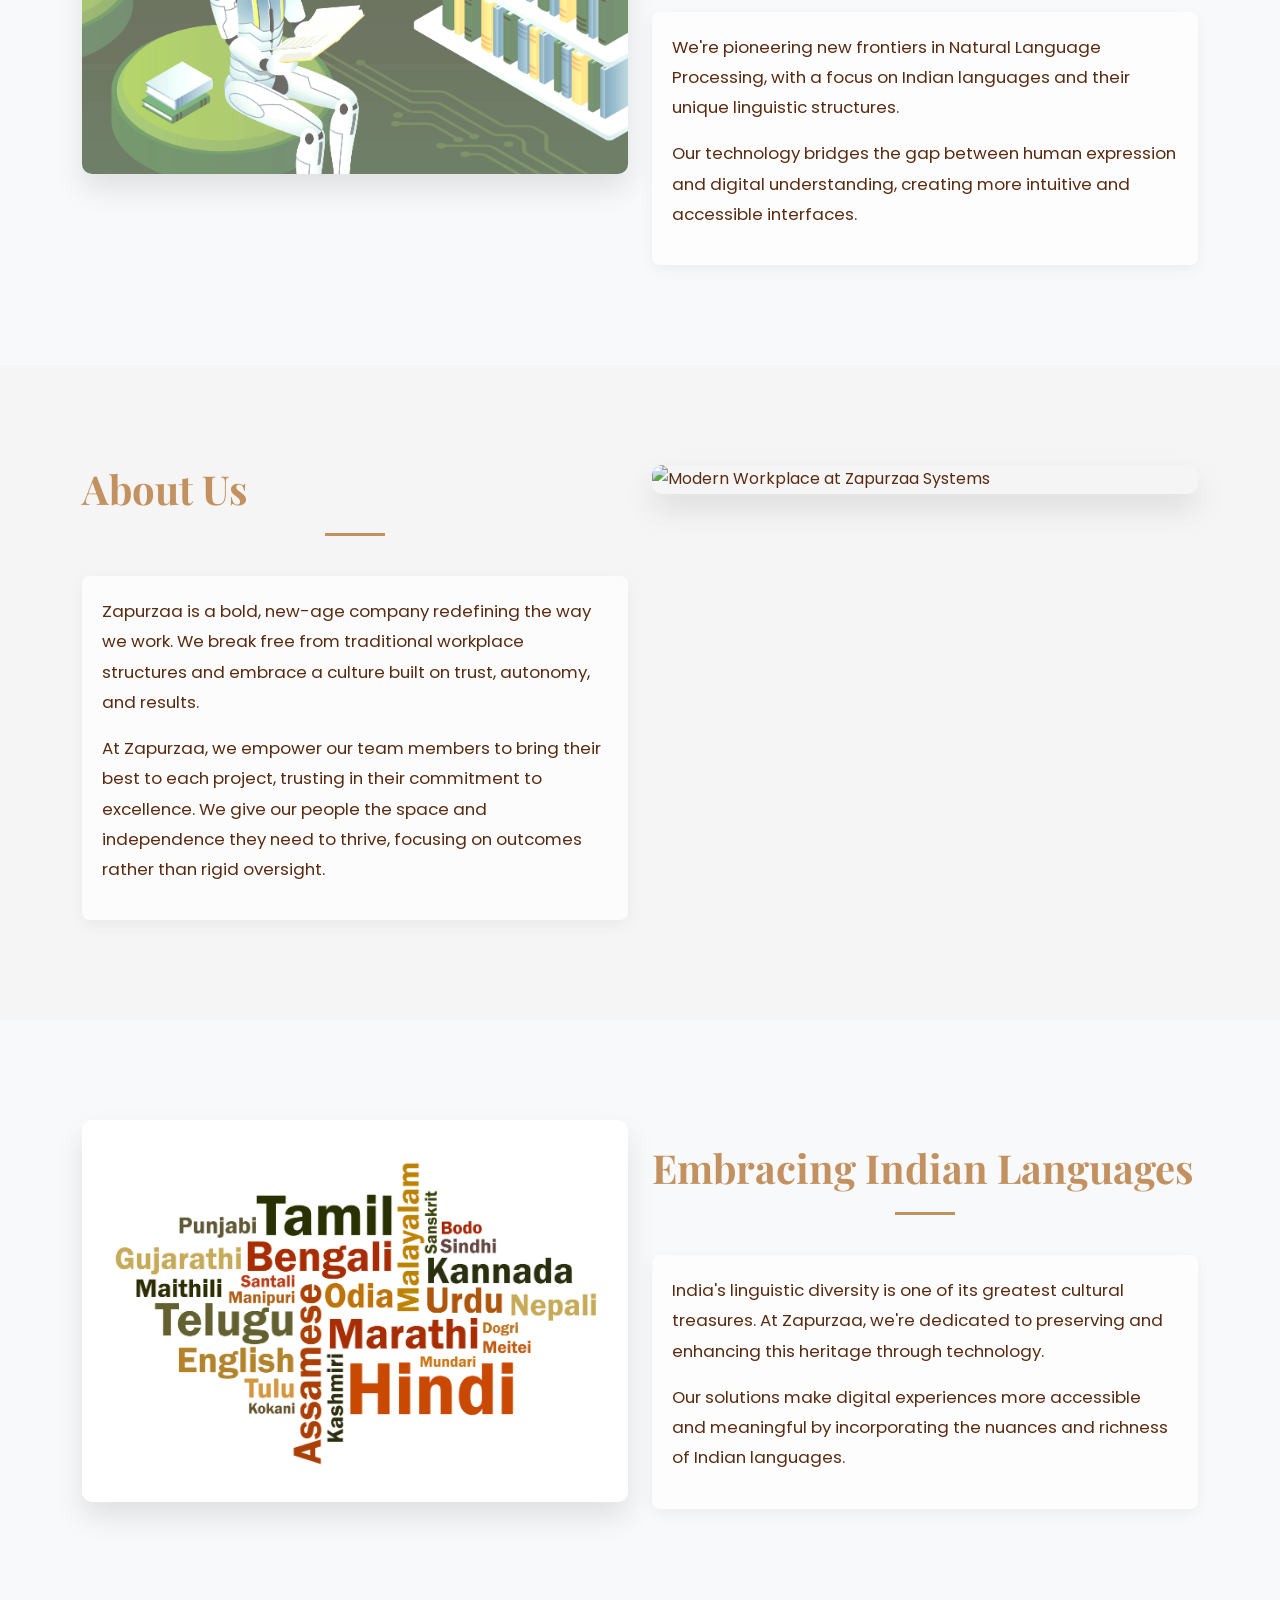
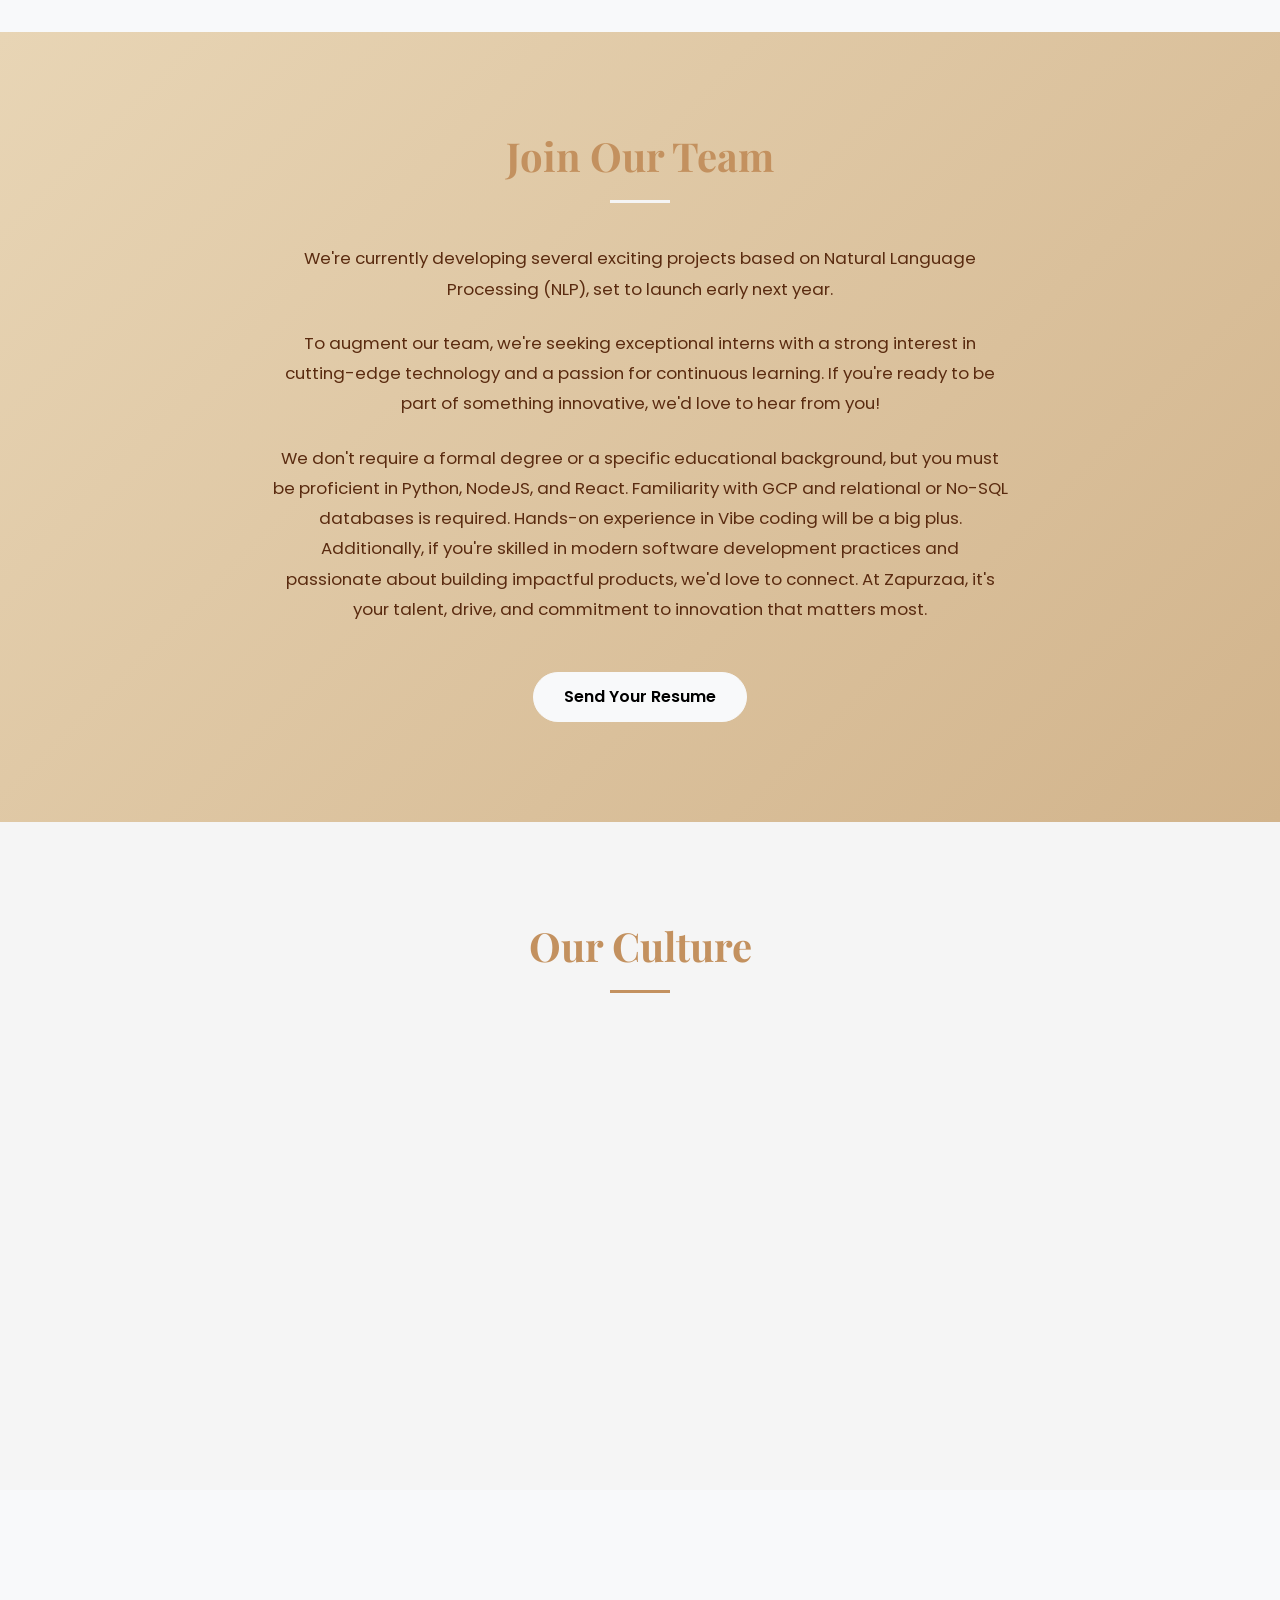
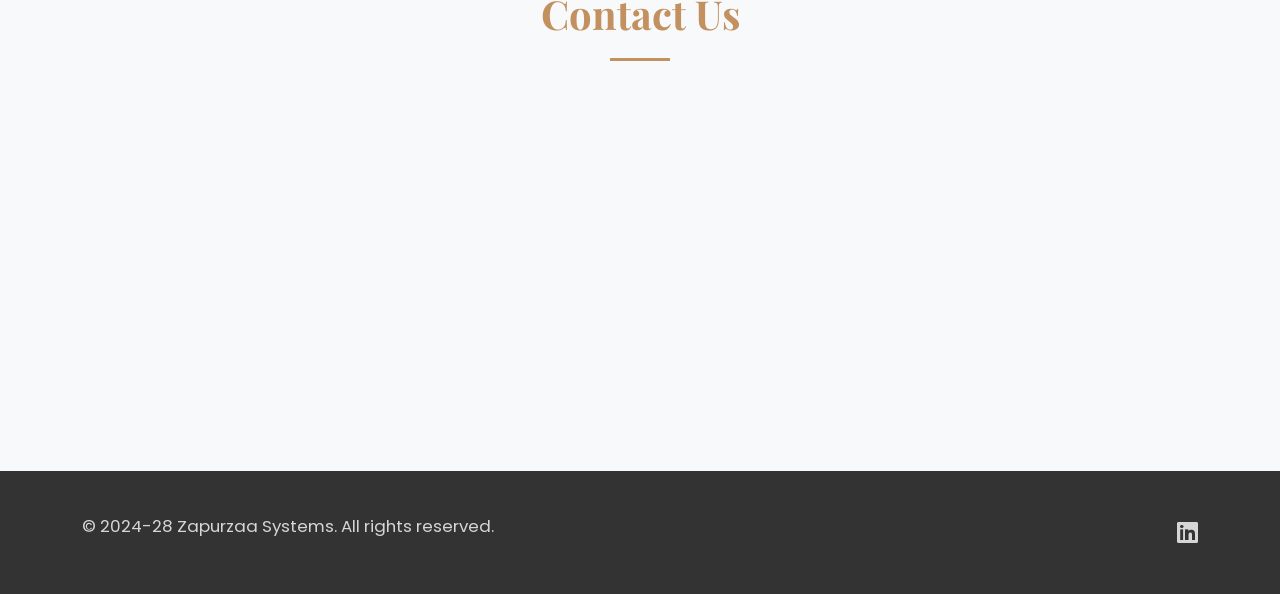
==== commit 0f87b4c1: "SEO enhancements: ionos-static/index.html" ====
--- a/ionos-static/index.html
+++ b/ionos-static/index.html
@@ -46,6 +46,18 @@
     <link rel="icon" type="image/png" sizes="192x192" href="static/favicon/favicon-192x192.png">
     <link rel="apple-touch-icon" sizes="180x180" href="static/favicon/apple-touch-icon.png">
     
+    <!-- Theme color & regional SEO -->
+    <meta name="theme-color" content="#C3915F">
+    <meta name="geo.region" content="IN">
+    <meta name="language" content="English">
+
+    <!-- Preconnect for performance (Core Web Vitals) -->
+    <link rel="preconnect" href="https://fonts.googleapis.com">
+    <link rel="preconnect" href="https://fonts.gstatic.com" crossorigin>
+    <link rel="preconnect" href="https://cdn.jsdelivr.net">
+    <link rel="preconnect" href="https://cdnjs.cloudflare.com">
+    <link rel="dns-prefetch" href="https://www.googletagmanager.com">
+
     <!-- Bootstrap CSS -->
     <link href="https://cdn.jsdelivr.net/npm/bootstrap@5.3.0/dist/css/bootstrap.min.css" rel="stylesheet">
     <!-- Font Awesome Icons -->
@@ -60,7 +72,7 @@
     <nav class="navbar navbar-expand-lg fixed-top" id="mainNav">
         <div class="container">
             <a class="navbar-brand" href="#page-top">
-                <img src="static/images/zspl-logo-text.png" alt="Zapurzaa Systems" class="logo-image">
+                <img src="static/images/zspl-logo-text.png" alt="Zapurzaa Systems" class="logo-image" width="160" height="40">
             </a>
             <button class="navbar-toggler" type="button" data-bs-toggle="collapse" data-bs-target="#navbarResponsive" 
                     aria-controls="navbarResponsive" aria-expanded="false" aria-label="Toggle navigation">
@@ -91,7 +103,7 @@
         <div class="container">
             <div class="row align-items-center">
                 <div class="col-lg-8 mx-auto text-center">
-                    <img src="static/images/zspl-logo-symbol.png" alt="Zapurzaa Systems Symbol" class="hero-logo mb-4" width="150">
+                    <img src="static/images/zspl-logo-symbol.png" alt="Zapurzaa Systems Symbol" class="hero-logo mb-4" width="150" height="150">
                     <h1 class="animate-heading">Welcome to <span>Zapurzaa Systems</span></h1>
                     <div class="separator"></div>
                     <p class="lead">Harnessing the power of technology with creative inspiration</p>
@@ -117,7 +129,7 @@
             <div class="row">
                 <div class="col-lg-6 order-lg-2">
                     <div class="image-container">
-                        <img src="static/images/zspl-1-inspiration-copper.jpg" alt="Creative Inspiration" class="img-fluid rounded">
+                        <img src="static/images/zspl-1-inspiration-copper.jpg" alt="Creative Inspiration at Zapurzaa Systems" class="img-fluid rounded" width="800" height="534" loading="lazy">
                     </div>
                 </div>
                 <div class="col-lg-6 order-lg-1 my-auto">
@@ -141,7 +153,7 @@
             <div class="row">
                 <div class="col-lg-6">
                     <div class="image-container">
-                        <img src="static/images/zspl-2-nlp-light.jpg" alt="NLP Visualization" class="img-fluid rounded">
+                        <img src="static/images/zspl-2-nlp-light.jpg" alt="Natural Language Processing Visualization" class="img-fluid rounded" width="800" height="534" loading="lazy">
                     </div>
                 </div>
                 <div class="col-lg-6 my-auto">
@@ -164,7 +176,7 @@
             <div class="row">
                 <div class="col-lg-6 order-lg-2">
                     <div class="image-container">
-                        <img src="https://images.unsplash.com/photo-1557804506-669a67965ba0" alt="Modern Workplace" class="img-fluid rounded">
+                        <img src="https://images.unsplash.com/photo-1557804506-669a67965ba0" alt="Modern Workplace at Zapurzaa Systems" class="img-fluid rounded" width="800" height="534" loading="lazy">
                     </div>
                 </div>
                 <div class="col-lg-6 order-lg-1 my-auto">
@@ -187,7 +199,7 @@
             <div class="row">
                 <div class="col-lg-6">
                     <div class="image-container">
-                        <img src="static/images/zspl-3-indian-languages.jpg" alt="Indian Language Typography" class="img-fluid rounded">
+                        <img src="static/images/zspl-3-indian-languages.jpg" alt="Indian Language Typography and Script Diversity" class="img-fluid rounded" width="800" height="534" loading="lazy">
                     </div>
                 </div>
                 <div class="col-lg-6 my-auto">
@@ -302,7 +314,7 @@
                             <i class="fas fa-globe"></i>
                         </div>
                         <h3>Website</h3>
-                        <p><a href="http://www.zapurzaasystems.com" target="_blank">www.zapurzaasystems.com</a></p>
+                        <p><a href="http://www.zapurzaasystems.com" target="_blank" rel="noopener noreferrer">www.zapurzaasystems.com</a></p>
                     </div>
                 </div>
             </div>
@@ -318,7 +330,7 @@
                 </div>
                 <div class="col-md-6 text-md-end">
                     <div class="social-icons">
-                        <a href="https://www.linkedin.com/company/zapurzaasystems" target="_blank"><i class="fab fa-linkedin"></i></a>
+                        <a href="https://www.linkedin.com/company/zapurzaasystems" target="_blank" rel="noopener noreferrer"><i class="fab fa-linkedin"></i></a>
                     </div>
                 </div>
             </div>
@@ -340,7 +352,7 @@
             <a href="robots.txt">Robots.txt</a> |
             <a href="#about">About Zapurzaa Systems</a> |
             <a href="#mission">Our Mission</a> |
-            <a href="https://www.enabeloapps.com" rel="noopener">Products - Enabelo Apps</a> |
+            <a href="https://www.enabeloapps.com" rel="noopener noreferrer">Products - Enabelo Apps</a> |
             <a href="#careers">Join Our Team</a> |
             <a href="#contact">Contact Zapurzaa Systems</a>
         </p>
@@ -409,6 +421,22 @@
     }
     </script>
     
+    <!-- WebSite Structured Data -->
+    <script type="application/ld+json">
+    {
+        "@context": "https://schema.org",
+        "@type": "WebSite",
+        "name": "Zapurzaa Systems",
+        "url": "https://www.zapurzaasystems.com/",
+        "description": "Zapurzaa Systems harnesses the power of technology with creative inspiration, focusing on NLP and Indian languages.",
+        "potentialAction": {
+            "@type": "SearchAction",
+            "target": "https://www.zapurzaasystems.com/?q={search_term_string}",
+            "query-input": "required name=search_term_string"
+        }
+    }
+    </script>
+
     <!-- Article Structured Data -->
     <script type="application/ld+json">
     {
@@ -431,7 +459,7 @@
             }
         },
         "datePublished": "2025-04-17",
-        "dateModified": "2025-04-17",
+        "dateModified": "2026-06-24",
         "mainEntityOfPage": {
             "@type": "WebPage",
             "@id": "https://www.zapurzaasystems.com/"
